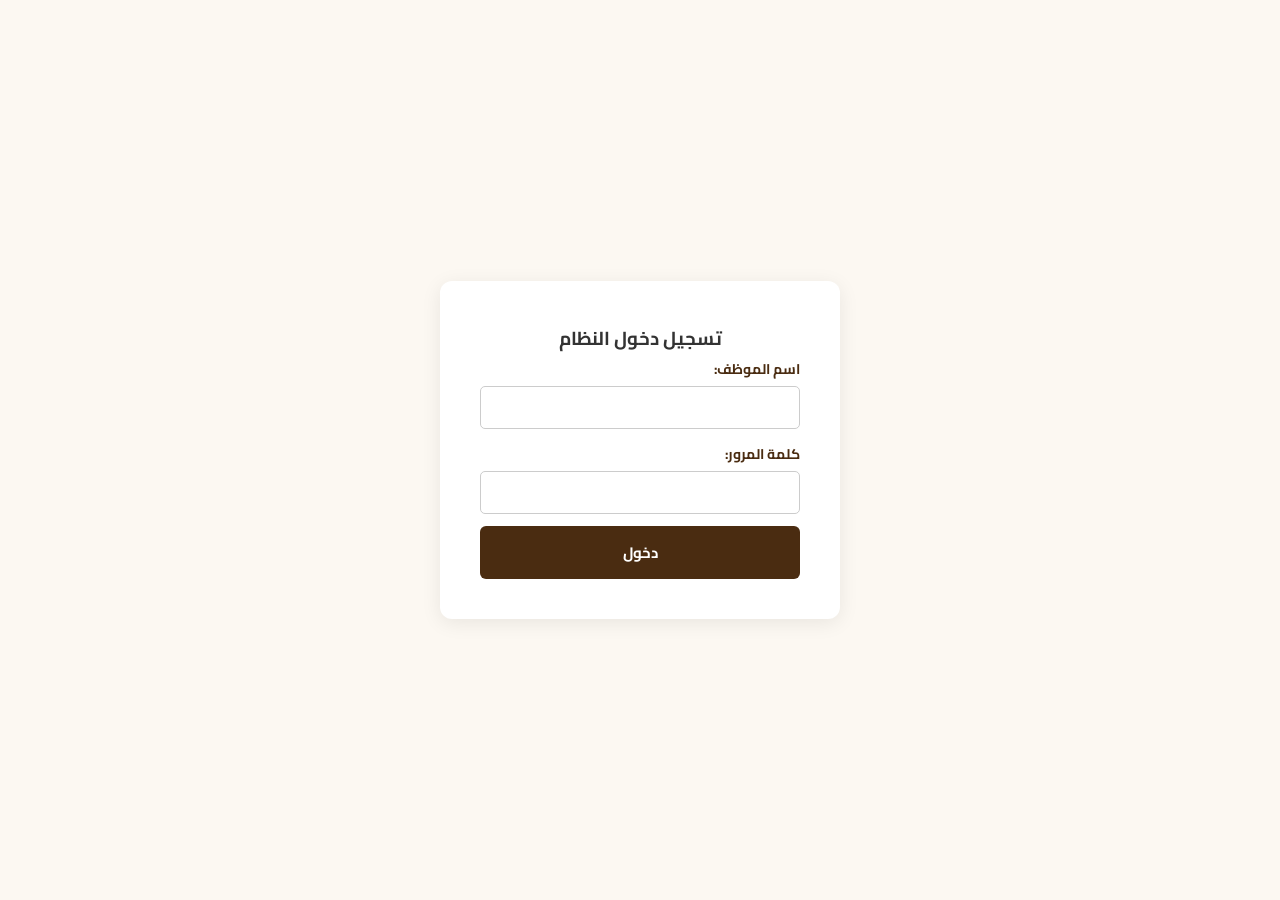
==== admin.html @ 1e3436d6 "Add files via upload" ====
<!DOCTYPE html>
<html lang="ar" dir="rtl">
<head>
    <meta charset="UTF-8">
    <meta name="viewport" content="width=device-width, initial-scale=1.0">
    <title>لوحة الإدارة والتشغيل</title>
    <link href="https://fonts.googleapis.com/css2?family=Cairo:wght@400;700&display=swap" rel="stylesheet">
    <link rel="stylesheet" href="https://cdnjs.cloudflare.com/ajax/libs/font-awesome/6.0.0/css/all.min.css">
    <link rel="stylesheet" href="style.css">
</head>
<body>

    <div id="admin-login-screen" class="login-overlay">
        <div class="login-box">
            <h3>تسجيل دخول النظام</h3>
            <div class="form-group"><label>اسم الموظف:</label><input type="text" id="login-user" required></div>
            <div class="form-group"><label>كلمة المرور:</label><input type="password" id="login-pass" required></div>
            <button onclick="handleAdminLogin()" class="btn-submit" style="background:#4a2c11;">دخول</button>
        </div>
    </div>

    <div class="sidebar">
        <div class="sidebar-brand" id="admin-nav-brand">لوحة الإدارة</div>
        <div style="text-align:center; padding:5px; font-size:12px; background:rgba(255,255,255,0.1); color:#fff;" id="current-user-badge">المستخدم: -</div>
        <ul class="sidebar-menu">
            <li class="active" onclick="switchTab('admin', 'orders-tab')"><i class="fas fa-bell"></i> طلبات العملاء الجديدة</li>
            <li onclick="switchTab('admin', 'custom-orders-tab')"><i class="fas fa-magic"></i> الطلبات الخاصة الواردة</li>
            <li onclick="switchTab('admin', 'receipts-review-tab')"><i class="fas fa-receipt" style="color: #e74c3c;"></i> فواتير تم تحويلها (الإيصالات) <span id="badge-receipts-count" style="background: #e74c3c; color: white; padding: 2px 6px; border-radius: 50%; font-size: 10px; display: none;">0</span></li>
            <li onclick="switchTab('admin', 'unissued-tab')"><i class="fas fa-clock" style="color: #e67e22;"></i> فواتير غير منجزة</li>
            <li onclick="switchTab('admin', 'invoices-tab')"><i class="fas fa-file-invoice-dollar" style="color: #28a745;"></i> سجل الفواتير المنجزة التسلسلية</li>
            <li onclick="switchTab('admin', 'products-tab')"><i class="fas fa-box"></i> إدارة وتعديل المنتجات</li>
            <li onclick="switchTab('admin', 'subs-tab')"><i class="fas fa-calendar-alt"></i> إدارة اشتراكات المناسبات</li>
            <li onclick="switchTab('admin', 'gallery-mgmt-tab')"><i class="fas fa-images"></i> إدارة صور لمنتجاتنا</li>
            <li onclick="switchTab('admin', 'staff-tab')" class="admin-only-item"><i class="fas fa-users-cog"></i> صلاحيات العاملين</li>
            <li onclick="switchTab('admin', 'settings-tab')" class="admin-only-item"><i class="fas fa-sliders-h"></i> إعدادات الحساب البنكي والمتجر</li>
        </ul>
        <button onclick="localStorage.removeItem('current_session'); location.reload();" class="btn-main" style="background:#ff4d4d; margin: auto 15px 15px 15px;">تسجيل الخروج</button>
    </div>

    <div class="main-content">
        <div id="orders-tab" class="tab-content active">
            <h2>طلبات العملاء الجديدة الواردة (بانتظار الموافقة)</h2>
            <table class="data-table">
                <thead>
                    <tr><th>رقم الطلب</th><th>العميل</th><th>الجوال</th><th>طريقة الخدمة</th><th>طريقة الدفع</th><th>تفاصيل الأصناف</th><th>التحكم والموافقة</th></tr>
                </thead>
                <tbody id="admin-orders-list"></tbody>
            </table>
        </div>

        <div id="custom-orders-tab" class="tab-content">
            <h2>سجل الطلبات الخاصة (حسب اختيار وتصميم العميل)</h2>
            <table class="data-table">
                <thead>
                    <tr><th>رقم الطلب</th><th>العميل</th><th>الجوال</th><th>نوع التصميم</th><th>الحجم المطلوب</th><th>التفاصيل المكتوبة</th><th>التحكم والموافقة</th></tr>
                </thead>
                <tbody id="admin-custom-orders-list"></tbody>
            </table>
        </div>

        <div id="receipts-review-tab" class="tab-content">
            <h2>فواتير تم تحويلها بنكياً من العملاء (بانتظار مراجعة الإيصالات)</h2>
            <p style="color: #777; margin-bottom: 15px;">راجع صورة الإيصال المرفقة من العميل، ثم اضغط على "تأكيد واستلام المبلغ" لاعتماد الفاتورة كمنجزة تسلسلية فوراً.</p>
            <table class="data-table">
                <thead>
                    <tr><th>رقم الطلب</th><th>اسم العميل</th><th>الجوال</th><th>المبلغ المحول</th><th>تاريخ التحويل</th><th>عرض إيصال العميل</th><th>إجراء الاعتماد النهائي</th></tr>
                </thead>
                <tbody id="admin-receipts-list"></tbody>
            </table>
        </div>

        <div id="unissued-tab" class="tab-content">
            <h2>الفواتير والطلبات المعتمدة (غير المنجزة) - قيد التجهيز بالمطبخ</h2>
            <table class="data-table">
                <thead>
                    <tr><th>رقم الطلب</th><th>العميل</th><th>الجوال</th><th>طريقة الخدمة</th><th>طريقة الدفع</th><th>تاريخ الموافقة</th><th>تفاصيل المواد</th><th>اعتماد الفاتورة</th></tr>
                </thead>
                <tbody id="admin-unissued-list"></tbody>
            </table>
        </div>

        <div id="invoices-tab" class="tab-content">
            <h2>سجل الفواتير التسلسلية المنجزة المعتمدة (`INV-001`)</h2>
            <div class="search-box" style="margin-top:10px;">
                <input type="text" id="admin-search-invoice" placeholder="ابحث برقم الفاتورة أو اسم العميل..." oninput="searchInvoices('admin')">
            </div>
            <div id="admin-invoices-list" class="invoices-grid"></div>
        </div>

        <div id="products-tab" class="tab-content">
            <h2>إضافة منتج جديد للمخزن (يدعم صور متعددة ومواصفات كاملة)</h2>
            <form class="form-block" id="add-product-form" onsubmit="addNewProduct(event)">
                <input type="text" id="new-name" placeholder="اسم المنتج الفاخر" required>
                <input type="number" id="new-price" placeholder="سعر البيع (رس)" required>
                <input type="number" id="new-stock" placeholder="الكمية المتوفرة بالمخزن" required>
                <input type="text" id="new-duration" placeholder="مدة إنجاز وتجهيز الطلب (مثال: ساعتين / يومين)" required>
                <textarea id="new-desc" placeholder="وصف المنتج..." rows="3" required></textarea>
                <div class="file-upload-btn">
                    <label for="new-images"><i class="fas fa-images"></i> اختر صور المنتج (تعدد الصور متاح)</label>
                    <input type="file" id="new-images" accept="image/*" multiple required>
                </div>
                <button type="submit" class="btn-main" style="margin-top:12px; width: 100%;">نشر المنتج في المخزن</button>
            </form>
            
            <h3 style="margin-top:35px;">المنتجات المعروضة حالياً (تعديل سريع وحذف)</h3>
            <table class="data-table">
                <thead>
                    <tr><th>الصورة</th><th>الاسم</th><th>السعر (رس)</th><th>المخزون</th><th>مدة التسليم</th><th>تحديث سريع</th><th>التحكم</th></tr>
                </thead>
                <tbody id="admin-products-list"></tbody>
            </table>
        </div>

        <div id="subs-tab" class="tab-content">
            <h2>إضافة باقة اشتراك جديدة للمناسبات والشركات</h2>
            <form class="form-block" id="add-sub-form" onsubmit="addNewSubscription(event)">
                <input type="text" id="sub-name" placeholder="اسم باقة الاشتراك" required>
                <input type="number" id="sub-price" placeholder="سعر باقة الاشتراك (رس)" required>
                <div class="file-upload-btn"><label for="sub-image"><i class="fas fa-upload"></i> صورة الباقة</label><input type="file" id="sub-image" accept="image/*" required></div>
                <button type="submit" class="btn-main" style="background:#d4af37; color:#4a2c11; margin-top:10px; width:100%;">نشر باقة الاشتراك</button>
            </form>
            <h3 style="margin-top:30px;">باقات الاشتراكات النشطة</h3>
            <table class="data-table">
                <thead><tr><th>الصورة</th><th>الاسم</th><th>السعر</th><th>التحكم</th></tr></thead>
                <tbody id="admin-subs-list"></tbody>
            </table>
        </div>

        <div id="gallery-mgmt-tab" class="tab-content">
            <h2>إضافة صور جديدة إلى معرض "صور لمنتجاتنا"</h2>
            <form class="form-block" id="add-gallery-form" onsubmit="addNewGalleryImage(event)">
                <input type="text" id="gal-title" placeholder="وصف الصورة" required>
                <div class="file-upload-btn"><label for="gal-file"><i class="fas fa-camera"></i> ارفع صورة المنتج الجمالية</label><input type="file" id="gal-file" accept="image/*" required></div>
                <button type="submit" class="btn-main" style="margin-top:10px; background:#2980b9; width: 100%;">إضافة الصورة للمعرض</button>
            </form>
            <table class="data-table"><thead><tr><th>الصورة</th><th>العنوان</th><th>التحكم</th></tr></thead><tbody id="admin-gallery-list"></tbody></table>
        </div>

        <div id="staff-tab" class="tab-content">
            <h2>إدارة الموظفين والصلاحيات التشغيلية</h2>
            <form class="form-inline" id="add-staff-form" onsubmit="addNewStaff(event)">
                <input type="text" id="staff-username" placeholder="اسم مستخدم الموظف" required>
                <input type="password" id="staff-password" placeholder="كلمة المرور" required>
                <select id="staff-role">
                    <option value="editor">موظف تشغيل (عرض وإصدار فواتير فقط)</option>
                    <option value="admin">مدير نظام كامل (أدمن)</option>
                </select>
                <button type="submit" class="btn-main" style="background:#28a745;">إضافة موظف</button>
            </form>
            <table class="data-table"><thead><tr><th>اسم المستخدم</th><th>الصلاحية</th><th>التحكم</th></tr></thead><tbody id="admin-staff-list"></tbody></table>
        </div>

        <div id="settings-tab" class="tab-content">
            <h2>تفعيل وسائل الدفع وحساب المدير البنكي بخانتين مستقلتين</h2>
            <div style="background:white; padding:20px; border-radius:10px; margin-bottom:20px;">
                <label><input type="checkbox" id="pay-cod"> تفعيل الدفع عند الاستلام من الفرع</label><br><br>
                <label><input type="checkbox" id="pay-delivery"> تفعيل الدفع عند التوصيل للمنزل</label><br><br>
                <label><input type="checkbox" id="pay-transfer" onchange="toggleTransferSettings(this.checked)"> تفعيل التحويل البنكي الإلكتروني</label>
                
                <div id="transfer-details-box" style="margin-top:20px; padding-right:15px; border-right:4px solid #d4af37; display:none;">
                    <div class="form-group">
                        <label>اسم البنك الفضّي/الرئيسي:</label>
                        <input type="text" id="pay-bank-name" placeholder="مثال: مصرف الراجحي" style="width: 100%; max-width: 400px;">
                    </div>
                    <div class="form-group" style="margin-top: 10px;">
                        <label>رقم الآيبان الدولي (IBAN):</label>
                        <input type="text" id="pay-iban-num" placeholder="مثال: SA123456789..." style="width: 100%; max-width: 400px; text-align: left;" dir="ltr">
                    </div>
                </div>
            </div>

            <h2>إعدادات المشروع الضريبية والعامة</h2>
            <form id="settings-form" onsubmit="saveSettings(event)" style="background:white; padding:20px; border-radius:10px;">
                <div class="form-group"><label>اسم المتجر الإلكتروني:</label><input type="text" id="set-project-name" required></div>
                <div class="form-group"><label>نسبة الضريبة المضافة (%):</label><input type="number" id="set-tax-rate" step="0.1" required></div>
                <div class="form-group"><label>تكلفة توصيل الطلبات (رس):</label><input type="number" id="set-delivery-cost" required></div>
                <div class="form-group"><label>رقم واتساب الإدارة (9665xxxxxxxx):</label><input type="tel" id="set-whatsapp" required></div>
                <button type="submit" class="btn-submit" style="background:#4a2c11; margin-top: 10px;">حفظ وتعميم البيانات</button>
            </form>
        </div>
    </div>

    <div class="modal" id="invoice-view-modal">
        <div class="modal-content print-modal">
            <span class="close-btn no-print" onclick="closeInvoiceModal()">×</span>
            <div id="invoice-print-area"></div>
            <div class="no-print" style="display:none; gap:10px; margin-top:20px;" id="admin-invoice-actions">
                <button class="btn-main" style="flex:1; background:#28a745;" onclick="window.print()"><i class="fas fa-print"></i> طباعة الفاتورة للفرع</button>
                <button class="btn-main" style="flex:1; background:#007bff;" id="share-whatsapp-btn"><i class="fab fa-whatsapp"></i> إرسال واتساب للعميل</button>
            </div>
        </div>
    </div>

    <script src="script.js"></script>
    <script>
        window.onload = function() {
            checkAdminSession();
        };
    </script>
</body>
</html>
---- style.css ----
:root {
    --main-color: #4a2c11;
    --secondary-color: #d4af37;
    --bg-color: #fcf8f2;
    --sidebar-width: 250px;
}
* { box-sizing: border-box; margin: 0; padding: 0; font-family: 'Cairo', sans-serif; }
body { background-color: var(--bg-color); color: #333; }
.sidebar { width: var(--sidebar-width); background: var(--main-color); color: white; display: flex; flex-direction: column; height: 100vh; position: fixed; right: 0; top: 0; z-index: 100; box-shadow: -2px 0 10px rgba(0,0,0,0.1); }
.sidebar-brand { padding: 25px 20px; font-size: 18px; font-weight: bold; border-bottom: 1px solid rgba(255,255,255,0.1); color: var(--secondary-color); text-align: center; }
.sidebar-menu { list-style: none; padding: 20px 0; overflow-y: auto; flex: 1; }
.sidebar-menu li { padding: 12px 20px; cursor: pointer; display: flex; align-items: center; gap: 10px; transition: 0.3s; color: #ccc; font-size: 14px; }
.sidebar-menu li:hover, .sidebar-menu li.active { background: rgba(255,255,255,0.08); color: var(--secondary-color); border-right: 4px solid var(--secondary-color); }
.main-content { margin-right: var(--sidebar-width); padding: 30px; min-height: 100vh; }
.tab-content { display: none; }
.tab-content.active { display: block; }
.data-table { width: 100%; border-collapse: collapse; background: white; border-radius: 10px; overflow: hidden; box-shadow: 0 4px 6px rgba(0,0,0,0.02); margin-top: 15px; text-align: right; }
.data-table th { background: var(--main-color); color: white; padding: 12px; font-size: 14px; }
.data-table td { padding: 12px; border-bottom: 1px solid #eee; font-size: 13px; vertical-align: middle; }
.form-block { background: white; padding: 20px; border-radius: 10px; box-shadow: 0 2px 5px rgba(0,0,0,0.02); max-width: 600px; }
.form-block input, .form-block textarea, .form-block select { width: 100%; padding: 10px; margin-bottom: 12px; border: 1px solid #ccc; border-radius: 6px; font-size: 14px; }
.form-inline { display: flex; gap: 10px; flex-wrap: wrap; margin-bottom: 25px; background: white; padding: 15px; border-radius: 10px; align-items: center; }
.form-inline input, .form-inline select { padding: 8px; border: 1px solid #ccc; border-radius: 5px; flex: 1; }
.file-upload-btn label { background: #e2d7cc; padding: 8px 15px; border-radius: 5px; cursor: pointer; font-weight: bold; display: inline-block; color: var(--main-color); border: 1px dashed var(--main-color); font-size: 13px; }
.file-upload-btn input { display: none; }
.btn-main { background: var(--main-color); color: white; border: none; padding: 9px 15px; border-radius: 5px; cursor: pointer; font-weight: bold; font-size:12px; transition: 0.2s; border-radius: 4px; }
.btn-main:hover { opacity: 0.9; }

/* شبكة المنتجات المتناسقة ذات الحجم المتوسط الفاخر */
.products-grid { display: grid; grid-template-columns: repeat(auto-fill, minmax(240px, 1fr)); gap: 20px; margin-top: 20px; }
.product-card { background: white; border-radius: 12px; padding: 15px; border: 1px solid #eee; text-align: center; box-shadow: 0 4px 8px rgba(0,0,0,0.03); display: flex; flex-direction: column; justify-content: space-between; position: relative; }
.product-img { width: 100%; height: 160px; object-fit: cover; border-radius: 8px; margin-bottom: 12px; cursor: pointer; transition: 0.2s; }
.product-img:hover { transform: scale(1.02); }
.product-card h4 { font-size: 16px; margin-bottom: 6px; color: var(--main-color); }
.product-card .p-desc { font-size: 12px; color: #666; margin-bottom: 8px; line-height: 1.5; height: 36px; overflow: hidden; text-overflow: ellipsis; }
.product-card .p-meta { font-size: 11px; color: #999; margin-bottom: 8px; background: #f9f9f9; padding: 4px; border-radius: 4px; }

/* معرض صور منتجاتنا */
.gallery-grid { display: grid; grid-template-columns: repeat(auto-fill, minmax(200px, 1fr)); gap: 15px; margin-top: 20px; }
.gallery-card { background: white; padding: 10px; border-radius: 8px; border: 1px solid #eee; box-shadow: 0 2px 5px rgba(0,0,0,0.02); text-align: center; }
.gallery-img { width: 100%; height: 180px; object-fit: cover; border-radius: 6px; cursor: pointer; transition: 0.3s; }
.gallery-img:hover { opacity: 0.9; transform: scale(1.01); }
.gallery-card p { font-size: 13px; font-weight: bold; margin-top: 8px; color: var(--main-color); }

.shop-header { display: flex; justify-content: space-between; align-items: center; margin-bottom: 15px; }
.cart-icon-btn { background: var(--secondary-color); color: var(--main-color); padding: 10px 15px; border-radius: 8px; cursor: pointer; font-weight: bold; }
.invoices-grid { display: grid; grid-template-columns: repeat(auto-fill, minmax(280px, 1fr)); gap: 20px; margin-top: 20px; }
.invoice-card { background: white; border: 2px dashed #bbb; border-radius: 10px; padding: 20px; box-shadow: 0 2px 5px rgba(0,0,0,0.02); }
.modal { display: none; position: fixed; top:0; left:0; width:100%; height:100%; background:rgba(0,0,0,0.6); z-index:1000; justify-content:center; align-items:center; }
.modal-content { background:white; padding:25px; border-radius:12px; width:90%; max-width:480px; max-height: 90vh; overflow-y: auto; }
.print-modal { max-width: 600px; border-radius: 5px; }
.close-btn { float:left; cursor:pointer; font-size:22px; color: #999; }
.form-group { margin-bottom: 12px; text-align:right; }
.form-group label { display:block; margin-bottom:4px; font-weight:bold; color: var(--main-color); font-size: 14px; }
.form-group input, .form-group select { width:100%; padding:8px; border:1px solid #ccc; border-radius:5px; }
.invoice-summary-box { background: #faf6f0; padding: 15px; border-radius: 8px; margin: 15px 0; border: 1px solid #eee; }
.invoice-summary-box p { display: flex; justify-content: space-between; margin-bottom: 5px; font-size: 14px; }
.btn-submit { width:100%; padding:12px; color:white; border:none; border-radius:6px; cursor:pointer; font-weight:bold; font-size: 15px; }
.status-badge { padding: 4px 8px; border-radius: 4px; font-size: 12px; font-weight: bold; }
.status-unpicked { background: #ffeaa7; color: #d63031; }
.invoice-section-title { font-size: 16px; font-weight: bold; color: var(--main-color); margin-top: 20px; border-bottom: 2px dashed var(--secondary-color); padding-bottom: 5px; }
.login-overlay { display: none; position: fixed; top:0; left:0; width:100%; height:100%; background:#fcf8f2; z-index:2000; justify-content:center; align-items:center; }
.login-box { background: white; padding: 40px; border-radius: 12px; box-shadow: 0 4px 20px rgba(0,0,0,0.08); width: 100%; max-width: 400px; text-align: center; }
.printable-invoice { text-align: right; color: #000; padding: 10px; }
.printable-invoice h2 { text-align: center; color: #4a2c11; margin-bottom: 5px; }
.printable-invoice .inv-header-meta { border-bottom: 2px dashed #000; padding-bottom: 10px; margin-bottom: 15px; font-size: 13px; line-height: 1.6; }
.printable-invoice table { width: 100%; border-collapse: collapse; margin: 15px 0; }
.printable-invoice th, .printable-invoice td { border-bottom: 1px solid #000; padding: 8px; text-align: right; font-size: 13px; }
.printable-invoice .inv-total-section { float: left; width: 50%; margin-top: 10px; font-weight: bold; font-size: 13px; }
.printable-invoice .inv-total-section p { display: flex; justify-content: space-between; margin-bottom: 4px; }
.cart-item-row { display: flex; justify-content: space-between; align-items: center; padding: 8px 0; border-bottom: 1px solid #eee; font-size: 13px; }
.qty-controls { display: flex; align-items: center; gap: 8px; }
.btn-qty { background: #eee; border: none; width: 26px; height: 26px; border-radius: 4px; cursor: pointer; font-weight: bold; font-size: 14px; display: flex; align-items: center; justify-content: center; }
.search-box input { width: 100%; padding: 10px; border: 1px solid #ccc; border-radius: 6px; font-size: 14px; }
@media (max-width: 768px) {
    .sidebar { width: 60px; }
    .sidebar-brand, .sidebar-menu li span, #current-user-badge { display: none; }
    .sidebar-menu li { justify-content: center; padding: 15px 0; }
    .main-content { margin-right: 60px; padding: 15px; }
}
@media print {
    body * { visibility: hidden; }
    #invoice-print-area, #invoice-print-area * { visibility: visible; }
    #invoice-print-area { position: absolute; left: 0; top: 0; width: 100%; }
    .no-print { display: none !important; }
}
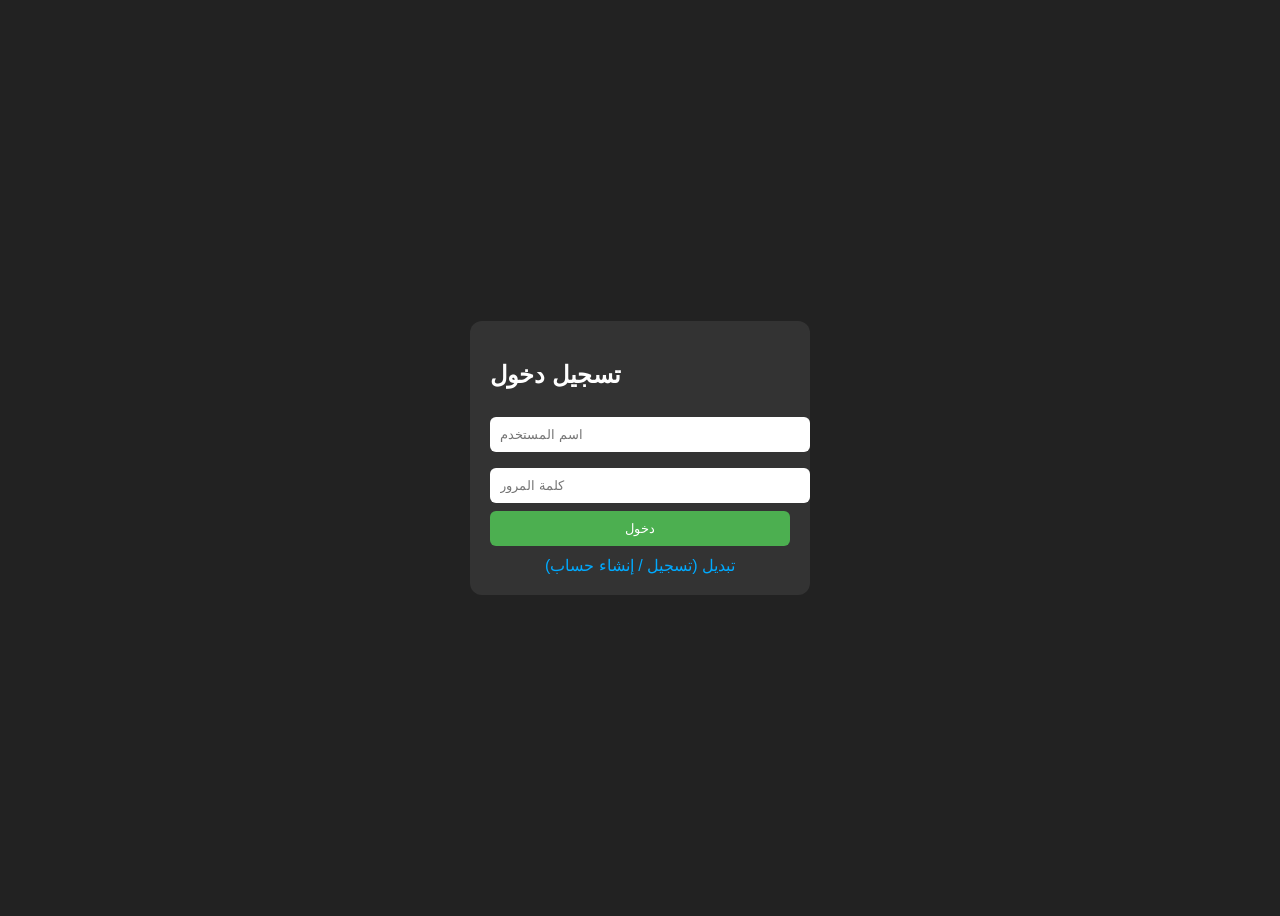
==== commit 45d00b87: "Update admin.html" ====
--- a/admin.html
+++ b/admin.html
@@ -1,4 +1,10 @@
 <!DOCTYPE html>
+<script>
+if(localStorage.getItem("role") !== "admin"){
+  window.location.href = "login.html";
+}
+</script>
+
 <html lang="ar" dir="rtl">
 <head>
     <meta charset="UTF-8">
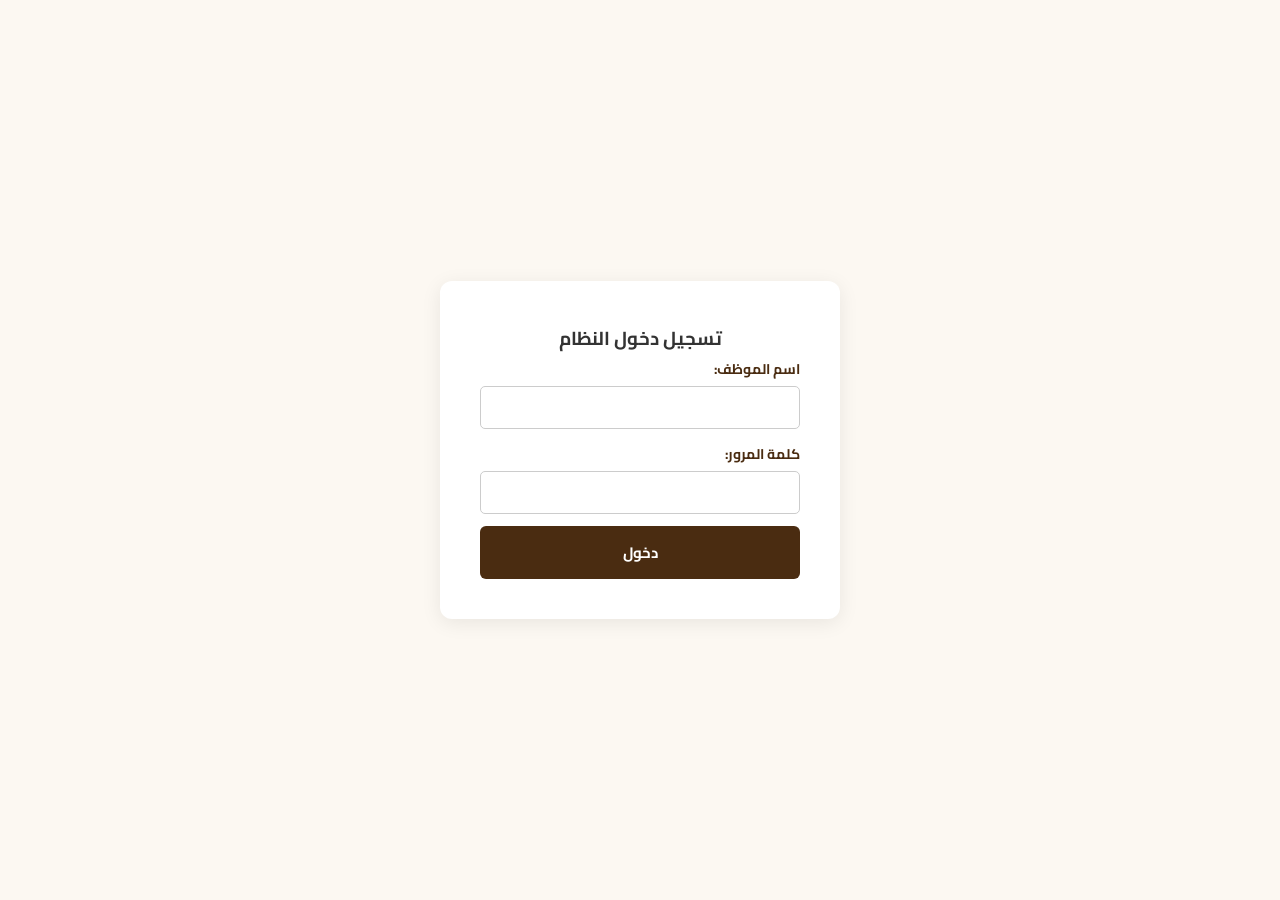
==== commit 000999af: "Update admin.html" ====
--- a/admin.html
+++ b/admin.html
@@ -1,9 +1,4 @@
 <!DOCTYPE html>
-<script>
-if(localStorage.getItem("role") !== "admin"){
-  window.location.href = "login.html";
-}
-</script>
 
 <html lang="ar" dir="rtl">
 <head>
